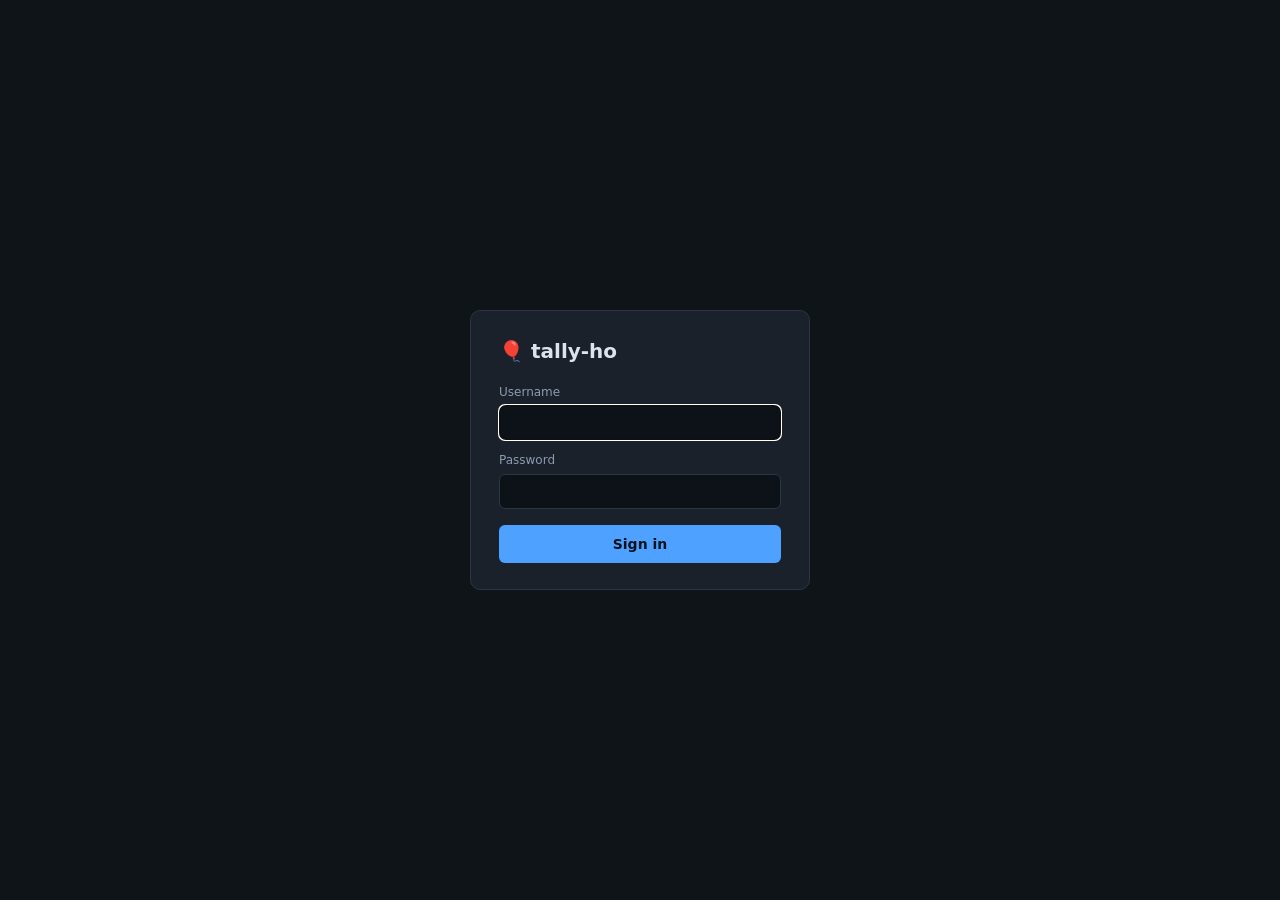
==== src/tallyho/static/login.html @ e2246510 "Initial commit" ====
<!DOCTYPE html>
<html lang="en">
<head>
  <meta charset="utf-8" />
  <meta name="viewport" content="width=device-width, initial-scale=1" />
  <title>tally-ho - sign in</title>
  <style>
    :root { --bg:#0f1419; --panel:#1a212b; --line:#2b3543; --fg:#dbe4ee; --muted:#8b9bb0;
            --accent:#4ea1ff; --bad:#ff6b6b; }
    * { box-sizing: border-box; }
    body { margin:0; font:14px/1.45 system-ui,sans-serif; background:var(--bg); color:var(--fg);
           min-height:100vh; display:flex; align-items:center; justify-content:center; }
    form { background:var(--panel); border:1px solid var(--line); border-radius:10px;
           padding:26px 28px; width:min(340px, 92vw); display:flex; flex-direction:column; gap:12px; }
    h1 { font-size:20px; margin:0 0 6px; }
    label { display:flex; flex-direction:column; gap:4px; font-size:12px; color:var(--muted); }
    input { background:#0d1218; border:1px solid var(--line); color:var(--fg);
            border-radius:6px; padding:8px 9px; font:inherit; }
    button { background:var(--accent); color:#04121f; border:0; border-radius:6px;
             padding:9px 14px; font:inherit; font-weight:600; cursor:pointer; margin-top:4px; }
    button:disabled { opacity:.45; cursor:not-allowed; }
    #err { display:none; padding:8px 10px; border-radius:6px; font-size:13px;
           background:#3a2226; color:var(--bad); border:1px solid #5a2f33; }
  </style>
</head>
<body>
  <form id="f">
    <h1>🎈 tally-ho</h1>
    <div id="err"></div>
    <label>Username
      <input id="username" autocomplete="username" required autofocus />
    </label>
    <label>Password
      <input id="password" type="password" autocomplete="current-password" required />
    </label>
    <button id="go" type="submit">Sign in</button>
  </form>
  <script>
    const $ = (id) => document.getElementById(id);
    $("f").addEventListener("submit", async (e) => {
      e.preventDefault();
      $("go").disabled = true;
      $("err").style.display = "none";
      try {
        const r = await fetch("/api/login", {
          method: "POST",
          headers: { "Content-Type": "application/json" },
          body: JSON.stringify({ username: $("username").value.trim(),
                                 password: $("password").value }),
        });
        if (r.ok) { location.href = "/"; return; }
        let detail = r.statusText;
        try { detail = (await r.json()).detail || detail; } catch {}
        $("err").textContent = detail;
        $("err").style.display = "block";
      } catch (err) {
        $("err").textContent = "server unreachable - " + err.message;
        $("err").style.display = "block";
      }
      $("go").disabled = false;
    });
  </script>
</body>
</html>
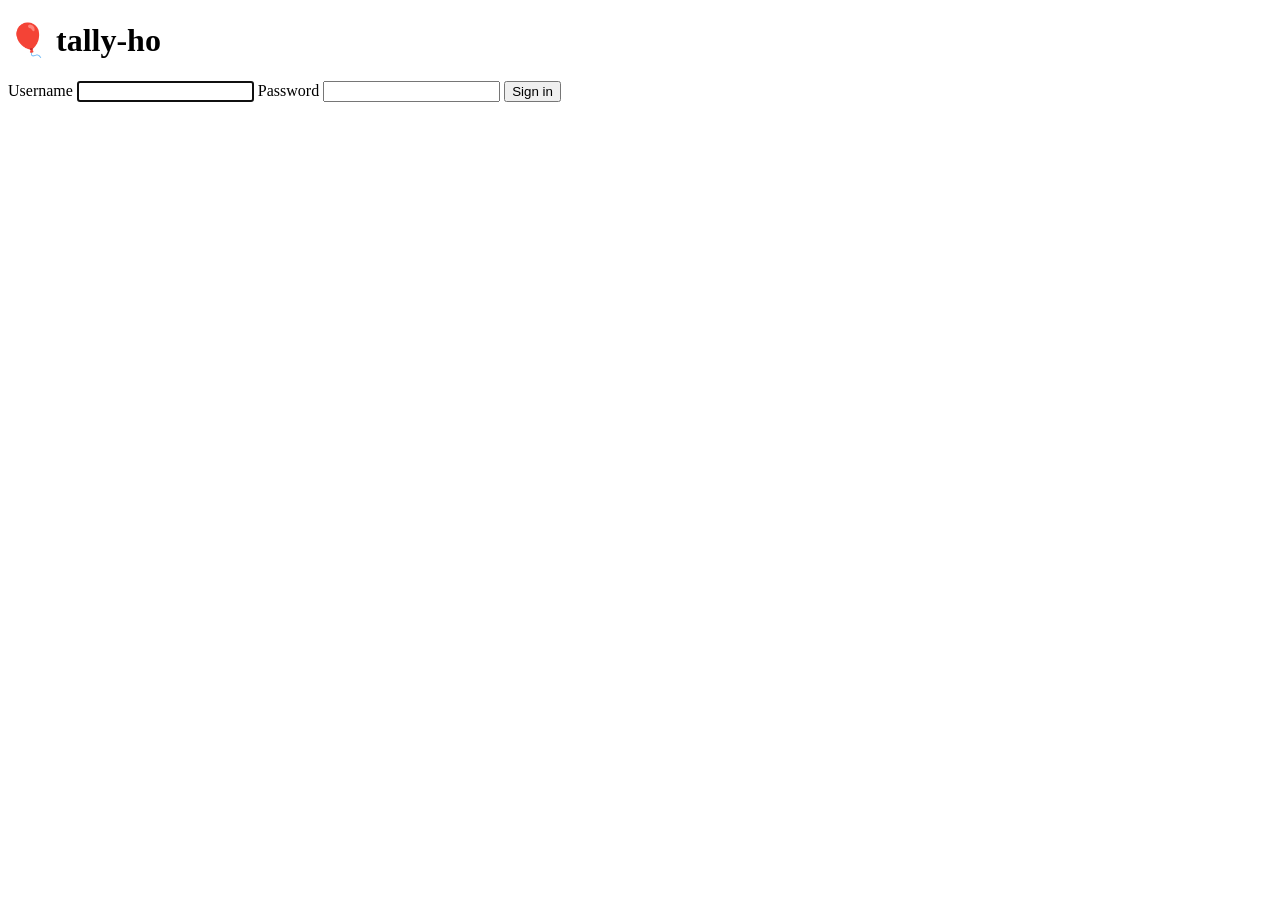
==== commit 61ab7fe6: "Clean up static pages" ====
--- a/src/tallyho/static/login.html
+++ b/src/tallyho/static/login.html
@@ -4,29 +4,12 @@
   <meta charset="utf-8" />
   <meta name="viewport" content="width=device-width, initial-scale=1" />
   <title>tally-ho - sign in</title>
-  <style>
-    :root { --bg:#0f1419; --panel:#1a212b; --line:#2b3543; --fg:#dbe4ee; --muted:#8b9bb0;
-            --accent:#4ea1ff; --bad:#ff6b6b; }
-    * { box-sizing: border-box; }
-    body { margin:0; font:14px/1.45 system-ui,sans-serif; background:var(--bg); color:var(--fg);
-           min-height:100vh; display:flex; align-items:center; justify-content:center; }
-    form { background:var(--panel); border:1px solid var(--line); border-radius:10px;
-           padding:26px 28px; width:min(340px, 92vw); display:flex; flex-direction:column; gap:12px; }
-    h1 { font-size:20px; margin:0 0 6px; }
-    label { display:flex; flex-direction:column; gap:4px; font-size:12px; color:var(--muted); }
-    input { background:#0d1218; border:1px solid var(--line); color:var(--fg);
-            border-radius:6px; padding:8px 9px; font:inherit; }
-    button { background:var(--accent); color:#04121f; border:0; border-radius:6px;
-             padding:9px 14px; font:inherit; font-weight:600; cursor:pointer; margin-top:4px; }
-    button:disabled { opacity:.45; cursor:not-allowed; }
-    #err { display:none; padding:8px 10px; border-radius:6px; font-size:13px;
-           background:#3a2226; color:var(--bad); border:1px solid #5a2f33; }
-  </style>
+  <link rel="stylesheet" href="/static/theme.css" />
 </head>
-<body>
-  <form id="f">
+<body class="centered">
+  <form id="f" class="card">
     <h1>🎈 tally-ho</h1>
-    <div id="err"></div>
+    <div id="err" class="notice"></div>
     <label>Username
       <input id="username" autocomplete="username" required autofocus />
     </label>
@@ -37,10 +20,14 @@
   </form>
   <script>
     const $ = (id) => document.getElementById(id);
+    const err = (text) => {
+      $("err").textContent = text;
+      $("err").className = "notice" + (text ? " err" : "");
+    };
     $("f").addEventListener("submit", async (e) => {
       e.preventDefault();
       $("go").disabled = true;
-      $("err").style.display = "none";
+      err("");
       try {
         const r = await fetch("/api/login", {
           method: "POST",
@@ -51,11 +38,9 @@
         if (r.ok) { location.href = "/"; return; }
         let detail = r.statusText;
         try { detail = (await r.json()).detail || detail; } catch {}
-        $("err").textContent = detail;
-        $("err").style.display = "block";
-      } catch (err) {
-        $("err").textContent = "server unreachable - " + err.message;
-        $("err").style.display = "block";
+        err(detail);
+      } catch (e2) {
+        err("server unreachable - " + e2.message);
       }
       $("go").disabled = false;
     });
